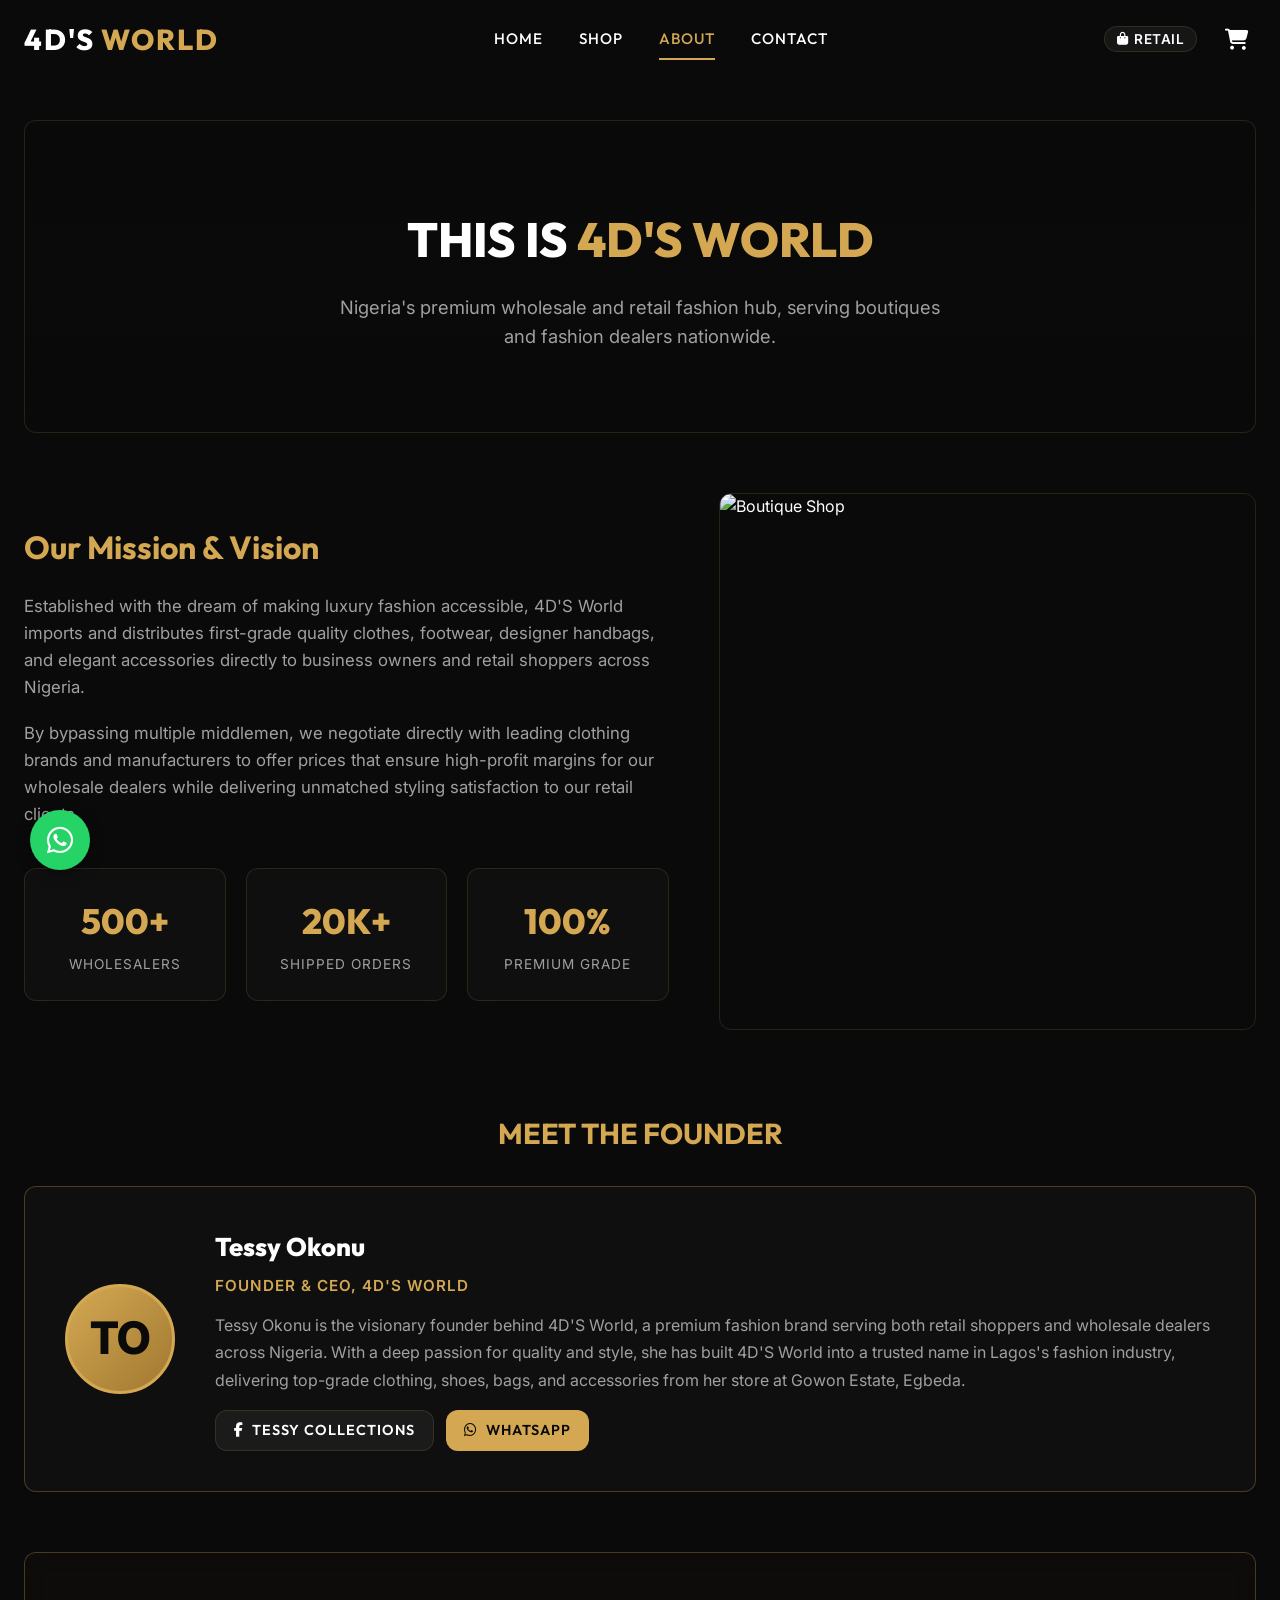
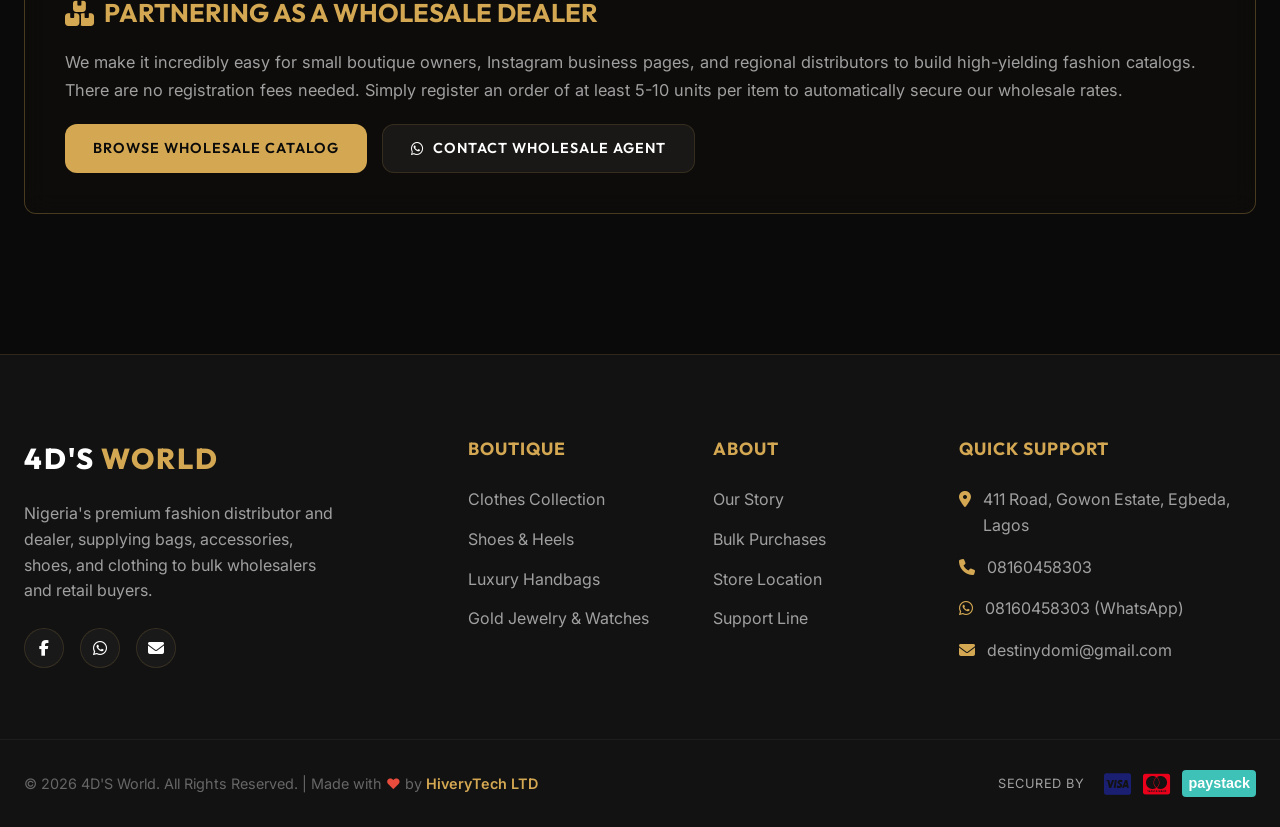
==== about.html @ 41737ef0 "first commit" ====
<!DOCTYPE html>
<html lang="en">
<head>
    <meta charset="UTF-8">
    <meta name="viewport" content="width=device-width, initial-scale=1.0">
    <title>About Us | 4D'S World | Leading Wholesaler & Retailer in Nigeria</title>
    <!-- FontAwesome -->
    <link rel="stylesheet" href="https://cdnjs.cloudflare.com/ajax/libs/font-awesome/6.4.0/css/all.min.css">
    <!-- Custom CSS -->
    <link rel="stylesheet" href="css/style.css">
    <link rel="stylesheet" href="css/responsive.css">
    <style>
        .about-page-wrap {
            padding-top: calc(var(--nav-height) + 40px);
            padding-bottom: 80px;
        }

        .about-hero {
            background: linear-gradient(rgba(10, 10, 10, 0.8), rgba(10, 10, 10, 0.95)), url('https://images.unsplash.com/photo-1441986300917-64674bd600d8?w=1600&auto=format&fit=crop&q=80') no-repeat center center/cover;
            padding: 80px 20px;
            border-radius: var(--border-radius);
            text-align: center;
            border: 1px solid var(--border-color);
            margin-bottom: 60px;
        }

        .about-hero h1 {
            font-family: var(--font-heading);
            font-size: 3rem;
            font-weight: 800;
            color: #fff;
            margin-bottom: 15px;
            text-transform: uppercase;
        }

        .about-hero h1 span {
            color: var(--accent-gold);
        }

        .about-grid {
            display: grid;
            grid-template-columns: 1.2fr 1fr;
            gap: 50px;
            align-items: center;
            margin-bottom: 80px;
        }

        .about-text h2 {
            font-family: var(--font-heading);
            font-size: 2rem;
            font-weight: 700;
            margin-bottom: 20px;
            color: var(--accent-gold);
        }

        .about-text p {
            color: var(--text-secondary);
            margin-bottom: 20px;
            font-size: 1.05rem;
        }

        .stats-grid {
            display: grid;
            grid-template-columns: repeat(3, 1fr);
            gap: 20px;
            margin-top: 40px;
        }

        .stat-card {
            padding: 24px;
            text-align: center;
        }

        .stat-card h3 {
            font-family: var(--font-heading);
            font-size: 2.2rem;
            font-weight: 800;
            color: var(--accent-gold);
            margin-bottom: 5px;
        }

        .stat-card p {
            font-size: 0.85rem;
            color: var(--text-secondary);
            text-transform: uppercase;
            letter-spacing: 1px;
            margin-bottom: 0;
        }
    </style>
</head>
<body>

    <!-- Header / Navigation -->
    <header>
        <div class="container nav-container">
            <a href="index.html" class="logo">4D'S <span>WORLD</span></a>
            
            <nav class="nav-menu" id="nav-menu">
                <a href="index.html" class="nav-link">Home</a>
                <a href="shop.html" class="nav-link">Shop</a>
                <a href="about.html" class="nav-link active">About</a>
                <a href="contact.html" class="nav-link">Contact</a>
            </nav>

            <div class="nav-actions">
                <button class="mode-toggle" id="pricing-mode-toggle" title="Toggle Retail / Wholesale prices">
                    <i class="fas fa-shopping-bag"></i> <span>Retail</span>
                </button>

                <a href="cart.html" class="nav-btn" title="View Cart">
                    <i class="fas fa-shopping-cart"></i>
                    <span class="cart-count" id="cart-count">0</span>
                </a>

                <div class="menu-toggle" id="menu-toggle">
                    <i class="fas fa-bars"></i>
                </div>
            </div>
        </div>
    </header>

    <!-- About Main wrapper -->
    <main class="about-page-wrap">
        <div class="container">
            
            <!-- Hero banner card -->
            <div class="about-hero">
                <h1>This is <span>4D'S World</span></h1>
                <p style="color: var(--text-secondary); max-width: 600px; margin: 0 auto; font-size: 1.15rem;">Nigeria's premium wholesale and retail fashion hub, serving boutiques and fashion dealers nationwide.</p>
            </div>

            <!-- Content block -->
            <div class="about-grid">
                <div class="about-text">
                    <h2>Our Mission & Vision</h2>
                    <p>Established with the dream of making luxury fashion accessible, 4D'S World imports and distributes first-grade quality clothes, footwear, designer handbags, and elegant accessories directly to business owners and retail shoppers across Nigeria.</p>
                    <p>By bypassing multiple middlemen, we negotiate directly with leading clothing brands and manufacturers to offer prices that ensure high-profit margins for our wholesale dealers while delivering unmatched styling satisfaction to our retail clients.</p>
                    
                    <div class="stats-grid">
                        <div class="stat-card glass-panel">
                            <h3>500+</h3>
                            <p>Wholesalers</p>
                        </div>
                        <div class="stat-card glass-panel">
                            <h3>20K+</h3>
                            <p>Shipped Orders</p>
                        </div>
                        <div class="stat-card glass-panel">
                            <h3>100%</h3>
                            <p>Premium Grade</p>
                        </div>
                    </div>
                </div>

                <div class="about-img-frame" style="border: 1px solid var(--border-color); border-radius: var(--border-radius); overflow: hidden; aspect-ratio: 1/1;">
                    <img src="https://images.unsplash.com/photo-1441984904996-e0b6ba687e04?w=800&auto=format&fit=crop&q=80" alt="Boutique Shop" style="width: 100%; height: 100%; object-fit: cover;">
                </div>
            </div>

            <!-- Founder / Owner Card -->
            <section style="margin-bottom: 60px;">
                <h2 style="font-family: var(--font-heading); color: var(--accent-gold); font-size: 1.8rem; font-weight: 700; text-transform: uppercase; margin-bottom: 30px; text-align: center;">Meet The Founder</h2>
                <div class="glass-panel" style="padding: 40px; display: flex; gap: 40px; align-items: center; border-color: rgba(212,168,83,0.3);">
                    <div style="width: 110px; height: 110px; border-radius: 50%; background: linear-gradient(135deg, var(--accent-gold), #a07830); display: flex; align-items: center; justify-content: center; font-size: 2.8rem; font-weight: 800; color: #0a0a0a; flex-shrink: 0; border: 3px solid var(--accent-gold);">TO</div>
                    <div>
                        <h3 style="font-family: var(--font-heading); font-size: 1.6rem; font-weight: 800; margin-bottom: 6px;">Tessy Okonu</h3>
                        <p style="color: var(--accent-gold); font-weight: 600; font-size: 0.95rem; text-transform: uppercase; letter-spacing: 1px; margin-bottom: 14px;">Founder &amp; CEO, 4D'S World</p>
                        <p style="color: var(--text-secondary); line-height: 1.7; font-size: 1rem;">Tessy Okonu is the visionary founder behind 4D'S World, a premium fashion brand serving both retail shoppers and wholesale dealers across Nigeria. With a deep passion for quality and style, she has built 4D'S World into a trusted name in Lagos's fashion industry, delivering top-grade clothing, shoes, bags, and accessories from her store at Gowon Estate, Egbeda.</p>
                        <div style="margin-top: 16px; display: flex; gap: 12px; flex-wrap: wrap;">
                            <a href="https://www.facebook.com/search/top?q=tessy%20collections" target="_blank" rel="noopener" class="btn btn-secondary" style="padding: 8px 18px; font-size: 0.9rem;"><i class="fab fa-facebook-f"></i> Tessy Collections</a>
                            <a href="https://wa.me/2348160458303" target="_blank" rel="noopener" class="btn btn-primary" style="padding: 8px 18px; font-size: 0.9rem;"><i class="fab fa-whatsapp"></i> WhatsApp</a>
                        </div>
                    </div>
                </div>
            </section>

            <!-- Wholesale info card -->
            <section id="wholesale-info" class="glass-panel" style="padding: 40px; border-color: rgba(212, 168, 83, 0.3); background: rgba(212,168,83,0.02); margin-bottom: 60px;">
                <h3 style="font-family: var(--font-heading); color: var(--accent-gold); font-size: 1.6rem; text-transform: uppercase; margin-bottom: 15px; display: flex; align-items: center; gap: 10px;">
                    <i class="fas fa-boxes"></i> Partnering as a Wholesale Dealer
                </h3>
                <p style="color: var(--text-secondary); line-height: 1.7; margin-bottom: 20px; font-size: 1.02rem;">
                    We make it incredibly easy for small boutique owners, Instagram business pages, and regional distributors to build high-yielding fashion catalogs. There are no registration fees needed. Simply register an order of at least 5-10 units per item to automatically secure our wholesale rates.
                </p>
                <div style="display: flex; gap: 15px; flex-wrap: wrap;">
                    <a href="shop.html" class="btn btn-primary">Browse Wholesale Catalog</a>
                    <a href="contact.html" class="btn btn-secondary"><i class="fab fa-whatsapp"></i> Contact Wholesale Agent</a>
                </div>
            </section>

        </div>
    </main>

    <!-- Footer -->
    <footer>
        <div class="container footer-grid">
            <div class="footer-brand">
                <a href="index.html" class="logo">4D'S <span>WORLD</span></a>
                <p>Nigeria's premium fashion distributor and dealer, supplying bags, accessories, shoes, and clothing to bulk wholesalers and retail buyers.</p>
                <div class="social-links">
                    <a href="https://www.facebook.com/search/top?q=tessy%20collections" target="_blank" rel="noopener" class="social-btn" title="Tessy Collections on Facebook"><i class="fab fa-facebook-f"></i></a>
                    <a href="https://wa.me/2348160458303" target="_blank" rel="noopener" class="social-btn" title="WhatsApp Us"><i class="fab fa-whatsapp"></i></a>
                    <a href="mailto:destinydomi@gmail.com" class="social-btn" title="Email Us"><i class="fas fa-envelope"></i></a>
                </div>
            </div>
            
            <div>
                <h3 class="footer-title">Boutique</h3>
                <ul class="footer-links">
                    <li><a href="shop.html?category=clothes">Clothes Collection</a></li>
                    <li><a href="shop.html?category=shoes">Shoes & Heels</a></li>
                    <li><a href="shop.html?category=bags">Luxury Handbags</a></li>
                    <li><a href="shop.html?category=accessories">Gold Jewelry & Watches</a></li>
                </ul>
            </div>

            <div>
                <h3 class="footer-title">About</h3>
                <ul class="footer-links">
                    <li><a href="about.html">Our Story</a></li>
                    <li><a href="about.html#wholesale-info">Bulk Purchases</a></li>
                    <li><a href="contact.html">Store Location</a></li>
                    <li><a href="contact.html">Support Line</a></li>
                </ul>
            </div>

            <div>
                <h3 class="footer-title">Quick Support</h3>
                <ul class="footer-contact">
                    <li><i class="fas fa-map-marker-alt"></i> <span>411 Road, Gowon Estate, Egbeda, Lagos</span></li>
                    <li><i class="fas fa-phone"></i> <span>08160458303</span></li>
                    <li><i class="fab fa-whatsapp"></i> <span><a href="https://wa.me/2348160458303" style="color:inherit;text-decoration:none;">08160458303 (WhatsApp)</a></span></li>
                    <li><i class="fas fa-envelope"></i> <span><a href="mailto:destinydomi@gmail.com" style="color:inherit;text-decoration:none;">destinydomi@gmail.com</a></span></li>
                </ul>
            </div>
        </div>

        <div class="container footer-bottom">
            <p>&copy; 2026 4D'S World. All Rights Reserved. | Made with <span style="color:#e74c3c;">&#10084;</span> by <a href="https://bit.ly/HiveryTech" target="_blank" rel="noopener" style="color:var(--accent-gold);text-decoration:none;font-weight:600;">HiveryTech LTD</a></p>
            <div class="payment-providers">
                <span style="font-size: 0.8rem; color: var(--text-secondary); text-transform: uppercase; letter-spacing: 0.5px; margin-right: 8px;">Secured by</span>
                <i class="fab fa-cc-visa" title="Visa" style="color: #1a1f71;"></i>
                <i class="fab fa-cc-mastercard" title="Mastercard" style="color: #eb001b;"></i>
                <span style="font-size: 0.9rem; font-weight: 700; color: #fff; background: #3ec1b7; padding: 2px 6px; border-radius: 4px; font-family: sans-serif;">paystack</span>
            </div>
        </div>
    </footer>

    <!-- App Scripts -->
    <script src="js/products.js"></script>
    <script src="js/app.js"></script>
</body>
</html>
---- css/style.css ----
/* 4D'S World - Premium E-Commerce Design System & Stylesheet */

@import url('https://fonts.googleapis.com/css2?family=Inter:wght@300;400;500;600;700&family=Outfit:wght@300;400;500;600;700;800&display=swap');

:root {
    /* Color Palette */
    --bg-primary: #0a0a0a;
    --bg-secondary: #121212;
    --bg-tertiary: #1e1e1e;
    --bg-glass: rgba(18, 18, 18, 0.75);
    --bg-glass-hover: rgba(30, 30, 30, 0.85);
    --border-color: rgba(212, 168, 83, 0.15);
    --border-color-hover: rgba(212, 168, 83, 0.4);
    
    --accent-gold: #d4a853;
    --accent-gold-hover: #e8b94a;
    --accent-gold-glow: rgba(212, 168, 83, 0.25);
    
    --text-primary: #ffffff;
    --text-secondary: #a0a0a0;
    --text-muted: #666666;
    --text-dark: #0a0a0a;
    
    --success: #2ec4b6;
    --error: #e63946;
    --warning: #ffb703;

    /* Fonts */
    --font-heading: 'Outfit', sans-serif;
    --font-body: 'Inter', sans-serif;

    /* Shadows & Transitions */
    --shadow-sm: 0 2px 8px rgba(0, 0, 0, 0.5);
    --shadow-md: 0 8px 24px rgba(0, 0, 0, 0.7);
    --shadow-lg: 0 16px 40px rgba(0, 0, 0, 0.8);
    --shadow-gold: 0 0 15px rgba(212, 168, 83, 0.2);
    --transition-fast: 0.2s cubic-bezier(0.4, 0, 0.2, 1);
    --transition-smooth: 0.4s cubic-bezier(0.4, 0, 0.2, 1);
    
    /* Layout Constants */
    --nav-height: 80px;
    --border-radius: 12px;
}

/* Reset & Base Styles */
* {
    margin: 0;
    padding: 0;
    box-sizing: border-box;
}

html {
    scroll-behavior: smooth;
}

body {
    background-color: var(--bg-primary);
    color: var(--text-primary);
    font-family: var(--font-body);
    line-height: 1.6;
    overflow-x: hidden;
    -webkit-font-smoothing: antialiased;
}

a {
    color: inherit;
    text-decoration: none;
    transition: var(--transition-fast);
}

ul {
    list-style: none;
}

img {
    max-width: 100%;
    height: auto;
    display: block;
}

button, input, select, textarea {
    font-family: inherit;
    background: none;
    border: none;
    outline: none;
    color: inherit;
}

/* Scrollbar styling */
::-webkit-scrollbar {
    width: 8px;
    height: 8px;
}
::-webkit-scrollbar-track {
    background: var(--bg-primary);
}
::-webkit-scrollbar-thumb {
    background: var(--bg-tertiary);
    border-radius: 4px;
}
::-webkit-scrollbar-thumb:hover {
    background: var(--accent-gold);
}

/* General Layout / Containers */
.container {
    width: 100%;
    max-width: 1280px;
    margin: 0 auto;
    padding: 0 24px;
}

.section {
    padding: 80px 0;
}

.section-title {
    font-family: var(--font-heading);
    font-size: 2.5rem;
    font-weight: 700;
    margin-bottom: 12px;
    text-transform: uppercase;
    letter-spacing: 1px;
    text-align: center;
}

.section-subtitle {
    color: var(--text-secondary);
    text-align: center;
    max-width: 600px;
    margin: 0 auto 48px auto;
    font-size: 1.1rem;
}

/* Glassmorphism utility */
.glass-panel {
    background: var(--bg-glass);
    backdrop-filter: blur(12px);
    -webkit-backdrop-filter: blur(12px);
    border: 1px solid var(--border-color);
    border-radius: var(--border-radius);
    transition: var(--transition-smooth);
}

.glass-panel:hover {
    border-color: var(--border-color-hover);
    box-shadow: var(--shadow-gold);
}

/* Buttons */
.btn {
    display: inline-flex;
    align-items: center;
    justify-content: center;
    padding: 12px 28px;
    font-family: var(--font-heading);
    font-weight: 600;
    text-transform: uppercase;
    font-size: 0.9rem;
    letter-spacing: 1px;
    border-radius: var(--border-radius);
    cursor: pointer;
    transition: var(--transition-smooth);
    gap: 8px;
}

.btn-primary {
    background: var(--accent-gold);
    color: var(--text-dark);
}

.btn-primary:hover {
    background: var(--accent-gold-hover);
    box-shadow: 0 0 20px rgba(212, 168, 83, 0.4);
    transform: translateY(-2px);
}

.btn-secondary {
    background: rgba(255, 255, 255, 0.05);
    border: 1px solid var(--border-color);
    color: var(--text-primary);
}

.btn-secondary:hover {
    background: rgba(255, 255, 255, 0.1);
    border-color: var(--accent-gold);
    color: var(--accent-gold);
    transform: translateY(-2px);
}

.btn-text {
    color: var(--accent-gold);
    padding: 8px 0;
    font-weight: 600;
    letter-spacing: 0.5px;
}

.btn-text:hover {
    color: var(--accent-gold-hover);
    gap: 12px;
}

/* Header & Navigation */
header {
    height: var(--nav-height);
    position: fixed;
    top: 0;
    left: 0;
    width: 100%;
    z-index: 1000;
    transition: var(--transition-smooth);
    border-bottom: 1px solid transparent;
}

header.scrolled {
    background: rgba(10, 10, 10, 0.85);
    backdrop-filter: blur(20px);
    -webkit-backdrop-filter: blur(20px);
    border-bottom: 1px solid var(--border-color);
}

.nav-container {
    display: flex;
    justify-content: space-between;
    align-items: center;
    height: 100%;
}

.logo {
    font-family: var(--font-heading);
    font-size: 1.8rem;
    font-weight: 800;
    color: var(--text-primary);
    display: flex;
    align-items: center;
    gap: 6px;
    letter-spacing: 2px;
}

.logo span {
    color: var(--accent-gold);
}

.nav-menu {
    display: flex;
    align-items: center;
    gap: 36px;
}

.nav-link {
    font-family: var(--font-heading);
    font-size: 0.95rem;
    font-weight: 500;
    letter-spacing: 1px;
    text-transform: uppercase;
    position: relative;
    padding: 8px 0;
}

.nav-link::after {
    content: '';
    position: absolute;
    bottom: 0;
    left: 0;
    width: 0;
    height: 2px;
    background-color: var(--accent-gold);
    transition: var(--transition-fast);
}

.nav-link:hover::after,
.nav-link.active::after {
    width: 100%;
}

.nav-link:hover,
.nav-link.active {
    color: var(--accent-gold);
}

.nav-actions {
    display: flex;
    align-items: center;
    gap: 20px;
}

.nav-btn {
    font-size: 1.3rem;
    color: var(--text-primary);
    cursor: pointer;
    position: relative;
    padding: 8px;
    border-radius: 50%;
    transition: var(--transition-fast);
}

.nav-btn:hover {
    color: var(--accent-gold);
    background: rgba(255, 255, 255, 0.05);
}

.cart-count {
    position: absolute;
    top: -2px;
    right: -2px;
    background: var(--accent-gold);
    color: var(--text-dark);
    font-size: 0.75rem;
    font-weight: 700;
    width: 18px;
    height: 18px;
    border-radius: 50%;
    display: flex;
    align-items: center;
    justify-content: center;
    border: 2px solid var(--bg-primary);
}

.mode-toggle {
    display: flex;
    align-items: center;
    background: rgba(255, 255, 255, 0.05);
    border: 1px solid var(--border-color);
    padding: 4px 12px;
    border-radius: 20px;
    cursor: pointer;
    font-size: 0.8rem;
    font-weight: 600;
    text-transform: uppercase;
    letter-spacing: 0.5px;
    gap: 6px;
    transition: var(--transition-fast);
}

.mode-toggle:hover {
    border-color: var(--accent-gold);
    color: var(--accent-gold);
}

.mode-toggle span {
    font-size: 0.85rem;
}

.menu-toggle {
    display: none;
    font-size: 1.5rem;
    cursor: pointer;
}

/* Footer Section */
footer {
    background: var(--bg-secondary);
    border-top: 1px solid var(--border-color);
    padding: 80px 0 30px 0;
}

.footer-grid {
    display: grid;
    grid-template-columns: 2fr 1fr 1fr 1.5fr;
    gap: 48px;
    margin-bottom: 60px;
}

.footer-brand .logo {
    margin-bottom: 20px;
}

.footer-brand p {
    color: var(--text-secondary);
    margin-bottom: 24px;
    max-width: 320px;
}

.social-links {
    display: flex;
    gap: 16px;
}

.social-btn {
    width: 40px;
    height: 40px;
    border-radius: 50%;
    background: rgba(255, 255, 255, 0.03);
    border: 1px solid var(--border-color);
    display: flex;
    align-items: center;
    justify-content: center;
    transition: var(--transition-smooth);
}

.social-btn:hover {
    background: var(--accent-gold);
    color: var(--text-dark);
    transform: translateY(-4px);
    box-shadow: 0 0 15px var(--accent-gold-glow);
}

.footer-title {
    font-family: var(--font-heading);
    font-size: 1.1rem;
    font-weight: 700;
    text-transform: uppercase;
    letter-spacing: 1px;
    margin-bottom: 24px;
    color: var(--accent-gold);
}

.footer-links li {
    margin-bottom: 14px;
}

.footer-links a {
    color: var(--text-secondary);
}

.footer-links a:hover {
    color: var(--accent-gold);
    padding-left: 4px;
}

.footer-contact li {
    display: flex;
    align-items: flex-start;
    gap: 12px;
    margin-bottom: 16px;
    color: var(--text-secondary);
}

.footer-contact i {
    color: var(--accent-gold);
    margin-top: 4px;
}

.footer-bottom {
    border-top: 1px solid rgba(255, 255, 255, 0.05);
    padding-top: 30px;
    display: flex;
    justify-content: space-between;
    align-items: center;
    color: var(--text-muted);
    font-size: 0.9rem;
}

.payment-providers {
    display: flex;
    gap: 12px;
    align-items: center;
    font-size: 1.5rem;
}

/* Product Cards Grid & Design */
.product-grid {
    display: grid;
    grid-template-columns: repeat(auto-fill, minmax(260px, 1fr));
    gap: 30px;
}

.product-card {
    display: flex;
    flex-direction: column;
    height: 100%;
    overflow: hidden;
    position: relative;
}

.product-image-wrap {
    position: relative;
    aspect-ratio: 3/4;
    overflow: hidden;
    background: var(--bg-tertiary);
}

.product-img {
    width: 100%;
    height: 100%;
    object-fit: cover;
    transition: var(--transition-smooth);
}

.product-card:hover .product-img {
    transform: scale(1.08);
}

.product-badge {
    position: absolute;
    top: 15px;
    left: 15px;
    background: var(--accent-gold);
    color: var(--text-dark);
    padding: 4px 10px;
    font-family: var(--font-heading);
    font-weight: 700;
    font-size: 0.75rem;
    text-transform: uppercase;
    border-radius: 4px;
    letter-spacing: 0.5px;
    z-index: 2;
}

.product-actions-overlay {
    position: absolute;
    bottom: -60px;
    left: 0;
    width: 100%;
    padding: 15px;
    background: linear-gradient(to top, rgba(10, 10, 10, 0.9), transparent);
    display: flex;
    justify-content: center;
    gap: 10px;
    transition: var(--transition-smooth);
    opacity: 0;
    z-index: 3;
}

.product-card:hover .product-actions-overlay {
    bottom: 0;
    opacity: 1;
}

.action-btn {
    width: 44px;
    height: 44px;
    border-radius: 50%;
    background: var(--bg-secondary);
    border: 1px solid var(--border-color);
    display: flex;
    align-items: center;
    justify-content: center;
    cursor: pointer;
    font-size: 1.1rem;
    transition: var(--transition-smooth);
}

.action-btn:hover {
    background: var(--accent-gold);
    color: var(--text-dark);
    border-color: var(--accent-gold);
    box-shadow: 0 0 10px var(--accent-gold-glow);
}

.product-info {
    padding: 20px;
    display: flex;
    flex-direction: column;
    flex-grow: 1;
}

.product-category {
    font-size: 0.8rem;
    color: var(--text-muted);
    text-transform: uppercase;
    letter-spacing: 1px;
    margin-bottom: 6px;
}

.product-title {
    font-family: var(--font-heading);
    font-size: 1.15rem;
    font-weight: 600;
    margin-bottom: 8px;
    line-height: 1.3;
}

.product-rating {
    display: flex;
    align-items: center;
    gap: 4px;
    font-size: 0.85rem;
    color: var(--warning);
    margin-bottom: 12px;
}

.product-rating span {
    color: var(--text-secondary);
    margin-left: 4px;
}

.product-price-wrap {
    margin-top: auto;
    display: flex;
    flex-direction: column;
    gap: 4px;
}

.product-price {
    font-family: var(--font-heading);
    font-size: 1.25rem;
    font-weight: 700;
    color: var(--accent-gold);
}

.wholesale-badge-info {
    font-size: 0.78rem;
    color: var(--text-secondary);
    border-left: 2px solid var(--accent-gold);
    padding-left: 8px;
    margin-top: 4px;
}

/* Toast Notification styling */
.toast-container {
    position: fixed;
    bottom: 30px;
    right: 30px;
    z-index: 2000;
    display: flex;
    flex-direction: column;
    gap: 10px;
}

.toast {
    background: rgba(20, 20, 20, 0.9);
    border-left: 4px solid var(--accent-gold);
    padding: 16px 24px;
    border-radius: 4px;
    color: #fff;
    box-shadow: var(--shadow-lg);
    display: flex;
    align-items: center;
    gap: 12px;
    transform: translateX(120%);
    transition: transform 0.4s cubic-bezier(0.175, 0.885, 0.32, 1.275);
    backdrop-filter: blur(10px);
}

.toast.show {
    transform: translateX(0);
}

.toast.success {
    border-left-color: var(--success);
}

.toast.error {
    border-left-color: var(--error);
}

/* WhatsApp float button */
.whatsapp-float {
    position: fixed;
    bottom: 30px;
    left: 30px;
    width: 60px;
    height: 60px;
    background: #25d366;
    color: white;
    border-radius: 50%;
    display: flex;
    align-items: center;
    justify-content: center;
    font-size: 30px;
    box-shadow: 0 4px 15px rgba(0, 0, 0, 0.3);
    z-index: 1000;
    transition: var(--transition-smooth);
}
.whatsapp-float:hover {
    transform: scale(1.1) rotate(10deg);
    box-shadow: 0 6px 20px rgba(37, 211, 102, 0.5);
}
---- css/responsive.css ----
/* 4D'S World - Responsive Layout Overrides */

@media (max-width: 1024px) {
    :root {
        --nav-height: 70px;
    }
    
    .section {
        padding: 60px 0;
    }

    .section-title {
        font-size: 2.1rem;
    }

    .footer-grid {
        grid-template-columns: 1fr 1fr;
        gap: 36px;
    }
    
    .footer-brand {
        grid-column: span 2;
    }
}

@media (max-width: 768px) {
    .menu-toggle {
        display: block;
        z-index: 1001;
    }

    .nav-menu {
        position: fixed;
        top: 0;
        right: -100%;
        width: 300px;
        height: 100vh;
        background: rgba(10, 10, 10, 0.95);
        backdrop-filter: blur(20px);
        -webkit-backdrop-filter: blur(20px);
        border-left: 1px solid var(--border-color);
        flex-direction: column;
        align-items: flex-start;
        justify-content: center;
        padding: 40px;
        gap: 24px;
        transition: var(--transition-smooth);
        z-index: 1000;
    }

    .nav-menu.active {
        right: 0;
    }

    .nav-menu .nav-link {
        font-size: 1.1rem;
    }

    .nav-actions {
        gap: 10px;
    }

    .hero-section h1 {
        font-size: 2.8rem;
    }

    .hero-section p {
        font-size: 1rem;
    }

    /* Shop Page layout adjustments */
    .shop-container {
        flex-direction: column;
    }

    .shop-sidebar {
        width: 100% !important;
        position: static !important;
        margin-bottom: 30px;
    }
    
    .shop-sidebar-content {
        display: none;
    }
    
    .shop-sidebar-content.active {
        display: block;
    }
    
    .filter-mobile-btn {
        display: flex !important;
        align-items: center;
        justify-content: center;
        width: 100%;
        padding: 12px;
        background: var(--bg-secondary);
        border: 1px solid var(--border-color);
        border-radius: var(--border-radius);
        margin-bottom: 20px;
        cursor: pointer;
        gap: 8px;
    }

    /* Product detail page adjustments */
    .product-detail-grid {
        grid-template-columns: 1fr !important;
        gap: 40px;
    }

    /* Checkout & Cart adjustments */
    .checkout-grid, .cart-grid {
        grid-template-columns: 1fr !important;
        gap: 30px;
    }

    .footer-grid {
        grid-template-columns: 1fr;
        gap: 30px;
    }

    .footer-brand {
        grid-column: span 1;
    }

    .footer-bottom {
        flex-direction: column;
        gap: 15px;
        text-align: center;
    }
}

@media (max-width: 480px) {
    .section-title {
        font-size: 1.8rem;
    }

    .hero-section h1 {
        font-size: 2.2rem;
    }

    .product-grid {
        grid-template-columns: 1fr;
    }

    .btn {
        padding: 10px 20px;
        font-size: 0.85rem;
    }
    
    .toast-container {
        left: 20px;
        right: 20px;
        bottom: 20px;
    }
    
    .toast {
        padding: 12px 16px;
        font-size: 0.85rem;
    }
}
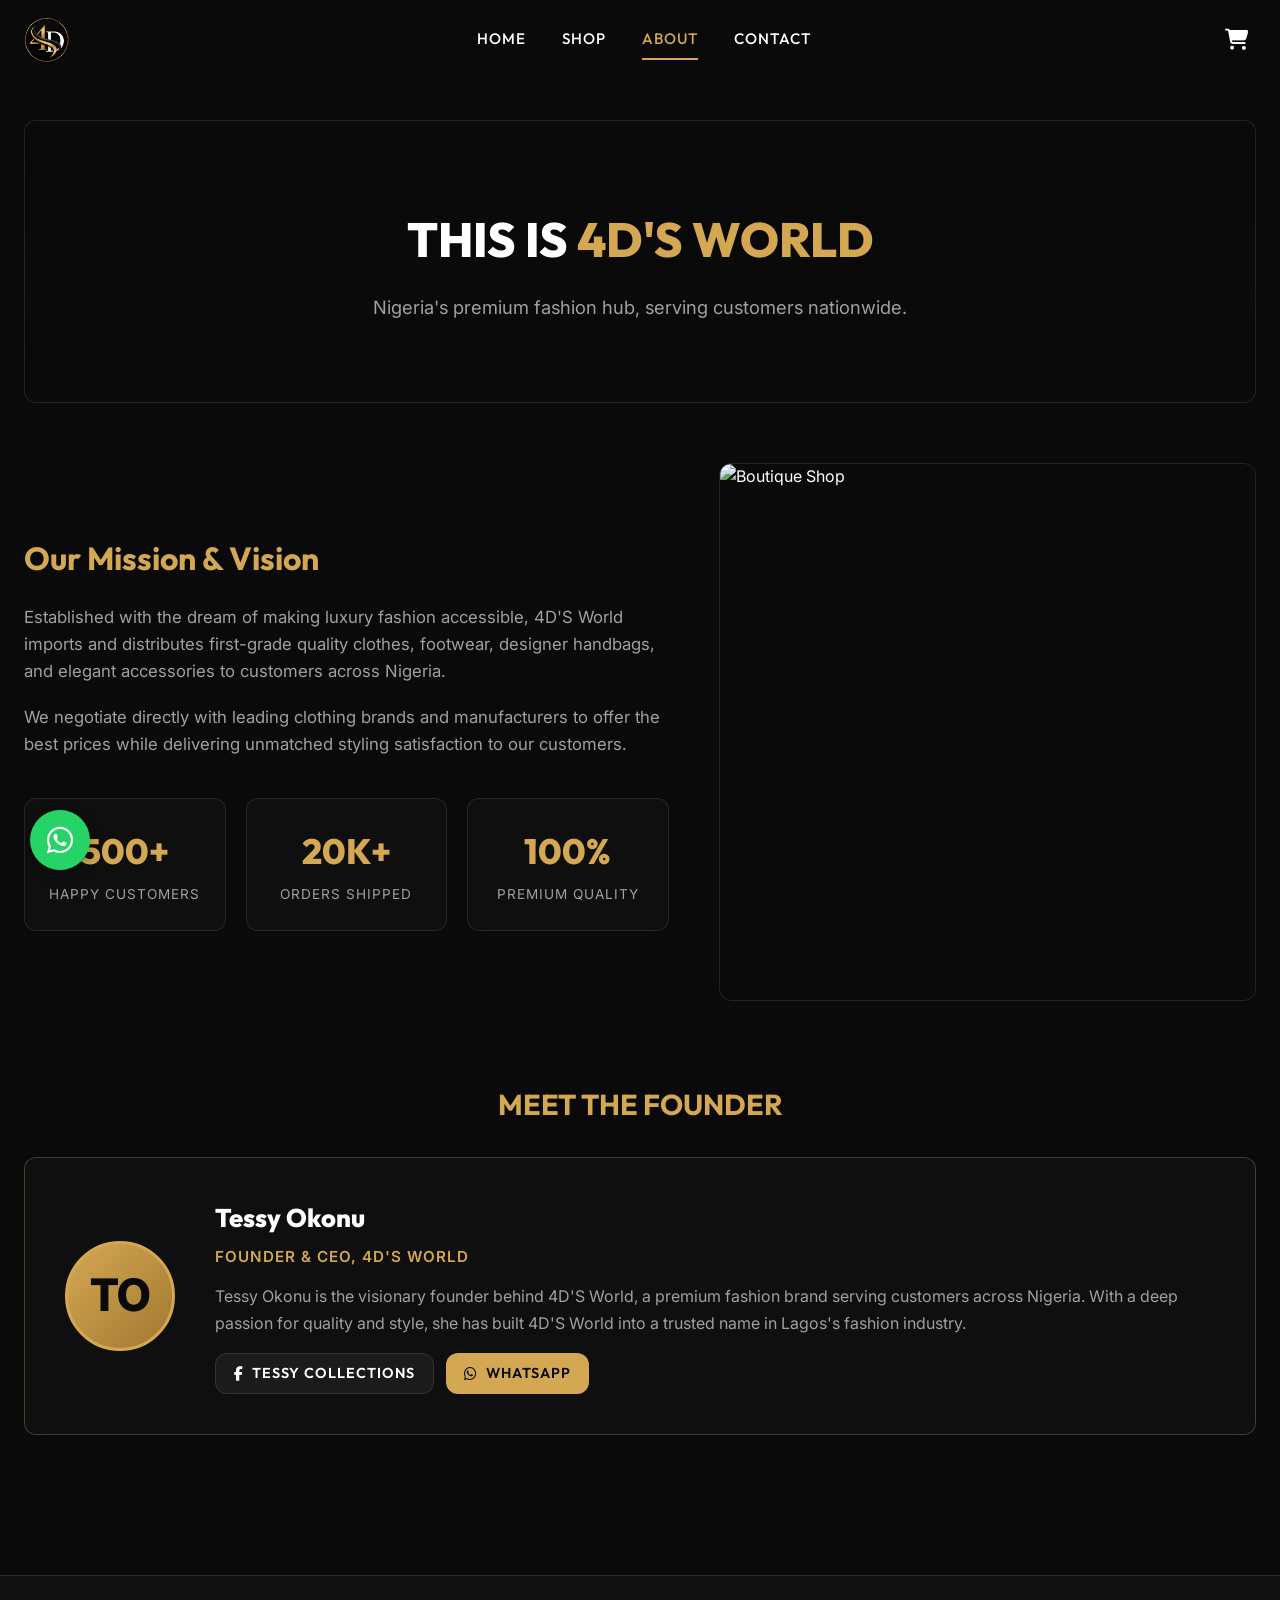
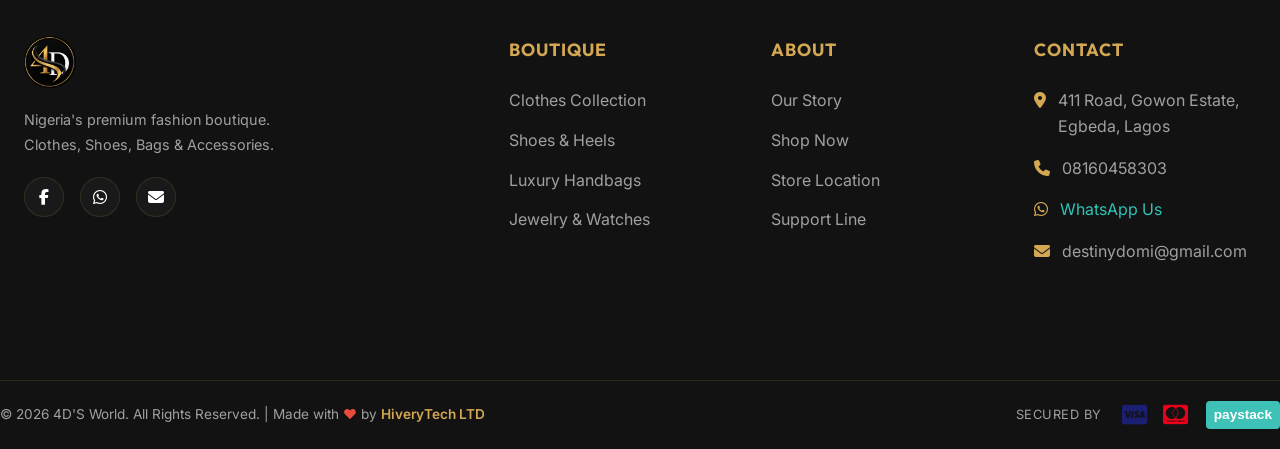
==== commit 659d6baf: "Update 4DS World website and backend" ====
--- a/about.html
+++ b/about.html
@@ -3,151 +3,86 @@
 <head>
     <meta charset="UTF-8">
     <meta name="viewport" content="width=device-width, initial-scale=1.0">
-    <title>About Us | 4D'S World | Leading Wholesaler & Retailer in Nigeria</title>
-    <!-- FontAwesome -->
+    <title>About Us | 4D'S World | Leading Fashion Boutique in Lagos, Nigeria</title>
+    <link rel="icon" type="image/png" href="/logoo.png">
+    <link rel="apple-touch-icon" href="/logoo.png">
+    <meta name="description" content="Learn about 4D'S World - premium fashion boutique in Gowon Estate, Egbeda, Lagos. Quality clothes, shoes, bags and accessories.">
+    <meta name="keywords" content="about, fashion boutique, lagos, nigeria, 4d's world, tessy okonu">
+    <meta property="og:title" content="About 4D'S World | Premium Fashion Boutique">
+    <meta property="og:description" content="Discover our story - premium fashion in Lagos, Nigeria.">
+    <meta property="og:type" content="website">
+    <meta name="twitter:card" content="summary_large_image">
+    <link rel="canonical" href="https://4dsworld.com/about">
     <link rel="stylesheet" href="https://cdnjs.cloudflare.com/ajax/libs/font-awesome/6.4.0/css/all.min.css">
-    <!-- Custom CSS -->
     <link rel="stylesheet" href="css/style.css">
     <link rel="stylesheet" href="css/responsive.css">
     <style>
-        .about-page-wrap {
-            padding-top: calc(var(--nav-height) + 40px);
-            padding-bottom: 80px;
-        }
-
+        .about-page-wrap { padding-top: calc(var(--nav-height) + 40px); padding-bottom: 80px; }
         .about-hero {
             background: linear-gradient(rgba(10, 10, 10, 0.8), rgba(10, 10, 10, 0.95)), url('https://images.unsplash.com/photo-1441986300917-64674bd600d8?w=1600&auto=format&fit=crop&q=80') no-repeat center center/cover;
-            padding: 80px 20px;
-            border-radius: var(--border-radius);
-            text-align: center;
-            border: 1px solid var(--border-color);
-            margin-bottom: 60px;
+            padding: 80px 20px; border-radius: var(--border-radius); text-align: center;
+            border: 1px solid var(--border-color); margin-bottom: 60px;
         }
-
-        .about-hero h1 {
-            font-family: var(--font-heading);
-            font-size: 3rem;
-            font-weight: 800;
-            color: #fff;
-            margin-bottom: 15px;
-            text-transform: uppercase;
-        }
-
-        .about-hero h1 span {
-            color: var(--accent-gold);
-        }
-
-        .about-grid {
-            display: grid;
-            grid-template-columns: 1.2fr 1fr;
-            gap: 50px;
-            align-items: center;
-            margin-bottom: 80px;
-        }
-
-        .about-text h2 {
-            font-family: var(--font-heading);
-            font-size: 2rem;
-            font-weight: 700;
-            margin-bottom: 20px;
-            color: var(--accent-gold);
-        }
-
-        .about-text p {
-            color: var(--text-secondary);
-            margin-bottom: 20px;
-            font-size: 1.05rem;
-        }
-
-        .stats-grid {
-            display: grid;
-            grid-template-columns: repeat(3, 1fr);
-            gap: 20px;
-            margin-top: 40px;
-        }
-
-        .stat-card {
-            padding: 24px;
-            text-align: center;
-        }
-
-        .stat-card h3 {
-            font-family: var(--font-heading);
-            font-size: 2.2rem;
-            font-weight: 800;
-            color: var(--accent-gold);
-            margin-bottom: 5px;
-        }
-
-        .stat-card p {
-            font-size: 0.85rem;
-            color: var(--text-secondary);
-            text-transform: uppercase;
-            letter-spacing: 1px;
-            margin-bottom: 0;
+        .about-hero h1 { font-family: var(--font-heading); font-size: 3rem; font-weight: 800; color: #fff; margin-bottom: 15px; text-transform: uppercase; }
+        .about-hero h1 span { color: var(--accent-gold); }
+        .about-grid { display: grid; grid-template-columns: 1.2fr 1fr; gap: 50px; align-items: center; margin-bottom: 80px; }
+        .about-text h2 { font-family: var(--font-heading); font-size: 2rem; font-weight: 700; margin-bottom: 20px; color: var(--accent-gold); }
+        .about-text p { color: var(--text-secondary); margin-bottom: 20px; font-size: 1.05rem; }
+        .stats-grid { display: grid; grid-template-columns: repeat(3, 1fr); gap: 20px; margin-top: 40px; }
+        .stat-card { padding: 24px; text-align: center; }
+        .stat-card h3 { font-family: var(--font-heading); font-size: 2.2rem; font-weight: 800; color: var(--accent-gold); margin-bottom: 5px; }
+        .stat-card p { font-size: 0.85rem; color: var(--text-secondary); text-transform: uppercase; letter-spacing: 1px; margin-bottom: 0; }
+        @media (max-width: 768px) { 
+            .about-grid { grid-template-columns: 1fr; } 
+            .stats-grid { grid-template-columns: 1fr 1fr; }
+            .about-hero h1 { font-size: 2rem; }
         }
     </style>
 </head>
 <body>
 
-    <!-- Header / Navigation -->
     <header>
         <div class="container nav-container">
-            <a href="index.html" class="logo">4D'S <span>WORLD</span></a>
-            
+            <a href="/" class="logo"><img src="/logoo.png" alt="4D'S World" class="logo-img"></a>
             <nav class="nav-menu" id="nav-menu">
-                <a href="index.html" class="nav-link">Home</a>
-                <a href="shop.html" class="nav-link">Shop</a>
-                <a href="about.html" class="nav-link active">About</a>
-                <a href="contact.html" class="nav-link">Contact</a>
+                <a href="/" class="nav-link">Home</a>
+                <a href="/shop" class="nav-link">Shop</a>
+                <a href="/about" class="nav-link active">About</a>
+                <a href="/contact" class="nav-link">Contact</a>
             </nav>
-
             <div class="nav-actions">
-                <button class="mode-toggle" id="pricing-mode-toggle" title="Toggle Retail / Wholesale prices">
-                    <i class="fas fa-shopping-bag"></i> <span>Retail</span>
-                </button>
-
-                <a href="cart.html" class="nav-btn" title="View Cart">
-                    <i class="fas fa-shopping-cart"></i>
-                    <span class="cart-count" id="cart-count">0</span>
-                </a>
-
-                <div class="menu-toggle" id="menu-toggle">
-                    <i class="fas fa-bars"></i>
-                </div>
+                <a href="/cart" class="nav-btn" title="View Cart"><i class="fas fa-shopping-cart"></i><span class="cart-count" id="cart-count">0</span></a>
+                <div class="menu-toggle" id="menu-toggle"><i class="fas fa-bars"></i></div>
             </div>
         </div>
     </header>
 
-    <!-- About Main wrapper -->
     <main class="about-page-wrap">
         <div class="container">
             
-            <!-- Hero banner card -->
             <div class="about-hero">
                 <h1>This is <span>4D'S World</span></h1>
-                <p style="color: var(--text-secondary); max-width: 600px; margin: 0 auto; font-size: 1.15rem;">Nigeria's premium wholesale and retail fashion hub, serving boutiques and fashion dealers nationwide.</p>
+                <p style="color: var(--text-secondary); max-width: 600px; margin: 0 auto; font-size: 1.15rem;">Nigeria's premium fashion hub, serving customers nationwide.</p>
             </div>
 
-            <!-- Content block -->
             <div class="about-grid">
                 <div class="about-text">
                     <h2>Our Mission & Vision</h2>
-                    <p>Established with the dream of making luxury fashion accessible, 4D'S World imports and distributes first-grade quality clothes, footwear, designer handbags, and elegant accessories directly to business owners and retail shoppers across Nigeria.</p>
-                    <p>By bypassing multiple middlemen, we negotiate directly with leading clothing brands and manufacturers to offer prices that ensure high-profit margins for our wholesale dealers while delivering unmatched styling satisfaction to our retail clients.</p>
+                    <p>Established with the dream of making luxury fashion accessible, 4D'S World imports and distributes first-grade quality clothes, footwear, designer handbags, and elegant accessories to customers across Nigeria.</p>
+                    <p>We negotiate directly with leading clothing brands and manufacturers to offer the best prices while delivering unmatched styling satisfaction to our customers.</p>
                     
                     <div class="stats-grid">
                         <div class="stat-card glass-panel">
                             <h3>500+</h3>
-                            <p>Wholesalers</p>
+                            <p>Happy Customers</p>
                         </div>
                         <div class="stat-card glass-panel">
                             <h3>20K+</h3>
-                            <p>Shipped Orders</p>
+                            <p>Orders Shipped</p>
                         </div>
                         <div class="stat-card glass-panel">
                             <h3>100%</h3>
-                            <p>Premium Grade</p>
+                            <p>Premium Quality</p>
                         </div>
                     </div>
                 </div>
@@ -157,34 +92,19 @@
                 </div>
             </div>
 
-            <!-- Founder / Owner Card -->
             <section style="margin-bottom: 60px;">
                 <h2 style="font-family: var(--font-heading); color: var(--accent-gold); font-size: 1.8rem; font-weight: 700; text-transform: uppercase; margin-bottom: 30px; text-align: center;">Meet The Founder</h2>
-                <div class="glass-panel" style="padding: 40px; display: flex; gap: 40px; align-items: center; border-color: rgba(212,168,83,0.3);">
+                <div class="glass-panel" style="padding: 40px; display: flex; gap: 40px; align-items: center; border-color: rgba(212,168,83,0.3); flex-wrap: wrap;">
                     <div style="width: 110px; height: 110px; border-radius: 50%; background: linear-gradient(135deg, var(--accent-gold), #a07830); display: flex; align-items: center; justify-content: center; font-size: 2.8rem; font-weight: 800; color: #0a0a0a; flex-shrink: 0; border: 3px solid var(--accent-gold);">TO</div>
-                    <div>
+                    <div style="flex: 1; min-width: 250px;">
                         <h3 style="font-family: var(--font-heading); font-size: 1.6rem; font-weight: 800; margin-bottom: 6px;">Tessy Okonu</h3>
                         <p style="color: var(--accent-gold); font-weight: 600; font-size: 0.95rem; text-transform: uppercase; letter-spacing: 1px; margin-bottom: 14px;">Founder &amp; CEO, 4D'S World</p>
-                        <p style="color: var(--text-secondary); line-height: 1.7; font-size: 1rem;">Tessy Okonu is the visionary founder behind 4D'S World, a premium fashion brand serving both retail shoppers and wholesale dealers across Nigeria. With a deep passion for quality and style, she has built 4D'S World into a trusted name in Lagos's fashion industry, delivering top-grade clothing, shoes, bags, and accessories from her store at Gowon Estate, Egbeda.</p>
+                        <p style="color: var(--text-secondary); line-height: 1.7; font-size: 1rem;">Tessy Okonu is the visionary founder behind 4D'S World, a premium fashion brand serving customers across Nigeria. With a deep passion for quality and style, she has built 4D'S World into a trusted name in Lagos's fashion industry.</p>
                         <div style="margin-top: 16px; display: flex; gap: 12px; flex-wrap: wrap;">
                             <a href="https://www.facebook.com/search/top?q=tessy%20collections" target="_blank" rel="noopener" class="btn btn-secondary" style="padding: 8px 18px; font-size: 0.9rem;"><i class="fab fa-facebook-f"></i> Tessy Collections</a>
                             <a href="https://wa.me/2348160458303" target="_blank" rel="noopener" class="btn btn-primary" style="padding: 8px 18px; font-size: 0.9rem;"><i class="fab fa-whatsapp"></i> WhatsApp</a>
                         </div>
                     </div>
-                </div>
-            </section>
-
-            <!-- Wholesale info card -->
-            <section id="wholesale-info" class="glass-panel" style="padding: 40px; border-color: rgba(212, 168, 83, 0.3); background: rgba(212,168,83,0.02); margin-bottom: 60px;">
-                <h3 style="font-family: var(--font-heading); color: var(--accent-gold); font-size: 1.6rem; text-transform: uppercase; margin-bottom: 15px; display: flex; align-items: center; gap: 10px;">
-                    <i class="fas fa-boxes"></i> Partnering as a Wholesale Dealer
-                </h3>
-                <p style="color: var(--text-secondary); line-height: 1.7; margin-bottom: 20px; font-size: 1.02rem;">
-                    We make it incredibly easy for small boutique owners, Instagram business pages, and regional distributors to build high-yielding fashion catalogs. There are no registration fees needed. Simply register an order of at least 5-10 units per item to automatically secure our wholesale rates.
-                </p>
-                <div style="display: flex; gap: 15px; flex-wrap: wrap;">
-                    <a href="shop.html" class="btn btn-primary">Browse Wholesale Catalog</a>
-                    <a href="contact.html" class="btn btn-secondary"><i class="fab fa-whatsapp"></i> Contact Wholesale Agent</a>
                 </div>
             </section>
 
@@ -195,7 +115,7 @@
     <footer>
         <div class="container footer-grid">
             <div class="footer-brand">
-                <a href="index.html" class="logo">4D'S <span>WORLD</span></a>
+                <a href="/" class="logo"><img src="/logoo.png" alt="4D'S World" class="logo-img"></a>
                 <p>Nigeria's premium fashion distributor and dealer, supplying bags, accessories, shoes, and clothing to bulk wholesalers and retail buyers.</p>
                 <div class="social-links">
                     <a href="https://www.facebook.com/search/top?q=tessy%20collections" target="_blank" rel="noopener" class="social-btn" title="Tessy Collections on Facebook"><i class="fab fa-facebook-f"></i></a>
@@ -246,8 +166,8 @@
         </div>
     </footer>
 
-    <!-- App Scripts -->
     <script src="js/products.js"></script>
+    <script src="js/layout.js"></script>
     <script src="js/app.js"></script>
 </body>
 </html>
--- a/css/style.css
+++ b/css/style.css
@@ -118,17 +118,32 @@
     font-family: var(--font-heading);
     font-size: 2.5rem;
     font-weight: 700;
-    margin-bottom: 12px;
+    margin-bottom: 14px;
     text-transform: uppercase;
     letter-spacing: 1px;
     text-align: center;
+    position: relative;
+    padding-bottom: 18px;
+}
+
+.section-title::after {
+    content: '';
+    position: absolute;
+    bottom: 0;
+    left: 50%;
+    transform: translateX(-50%);
+    width: 64px;
+    height: 3px;
+    border-radius: 3px;
+    background: linear-gradient(90deg, var(--accent-gold), var(--accent-gold-hover));
+    box-shadow: 0 0 12px var(--accent-gold-glow);
 }
 
 .section-subtitle {
     color: var(--text-secondary);
     text-align: center;
     max-width: 600px;
-    margin: 0 auto 48px auto;
+    margin: 18px auto 48px auto;
     font-size: 1.1rem;
 }
 
@@ -235,10 +250,39 @@
     align-items: center;
     gap: 6px;
     letter-spacing: 2px;
+    line-height: 0;
 }
 
 .logo span {
     color: var(--accent-gold);
+}
+
+.logo-img {
+    height: 46px;
+    width: auto;
+    display: block;
+    object-fit: contain;
+    transition: transform var(--transition-fast);
+}
+
+.logo:hover .logo-img {
+    transform: scale(1.03);
+}
+
+.footer-brand .logo-img {
+    height: 52px;
+}
+
+.preloader-logo .logo-img {
+    height: 90px;
+    max-width: 90vw;
+    display: block;
+    margin: 0 auto;
+}
+
+@media (max-width: 768px) {
+    .logo-img { height: 38px; }
+    .footer-brand .logo-img { height: 44px; }
 }
 
 .nav-menu {
@@ -347,6 +391,272 @@
     cursor: pointer;
 }
 
+.hero-section {
+    padding: calc(var(--nav-height) + 90px) 0 90px;
+    background: radial-gradient(circle at top left, rgba(212, 168, 83, 0.1) 0%, transparent 35%), linear-gradient(180deg, rgba(10, 10, 10, 0.95), rgba(10, 10, 10, 0.95));
+}
+
+.hero-content {
+    max-width: 720px;
+}
+
+.hero-badge {
+    display: inline-flex;
+    align-items: center;
+    padding: 10px 18px;
+    border-radius: 999px;
+    background: rgba(212, 168, 83, 0.12);
+    color: var(--accent-gold);
+    font-family: var(--font-heading);
+    font-size: 0.8rem;
+    letter-spacing: 0.16em;
+    text-transform: uppercase;
+    margin-bottom: 24px;
+}
+
+.hero-section h1 {
+    font-size: clamp(3.2rem, 4vw, 4.5rem);
+    line-height: 1.03;
+    max-width: 720px;
+    margin-bottom: 24px;
+}
+
+.hero-section p {
+    max-width: 680px;
+    color: var(--text-secondary);
+    font-size: 1.05rem;
+    margin-bottom: 32px;
+}
+
+.cta-wrap {
+    display: flex;
+    flex-wrap: wrap;
+    gap: 16px;
+}
+
+.category-grid {
+    display: grid;
+    grid-template-columns: repeat(4, minmax(220px, 1fr));
+    gap: 24px;
+}
+
+.category-card {
+    display: block;
+    position: relative;
+    border-radius: var(--border-radius);
+    overflow: hidden;
+    border: 1px solid rgba(255, 255, 255, 0.08);
+    transition: transform var(--transition-smooth), box-shadow var(--transition-smooth), border-color var(--transition-smooth);
+    min-height: 300px;
+    background: rgba(255, 255, 255, 0.02);
+}
+
+.category-card:hover {
+    transform: translateY(-8px);
+    border-color: rgba(212, 168, 83, 0.45);
+    box-shadow: 0 20px 44px rgba(0, 0, 0, 0.55), 0 0 24px var(--accent-gold-glow);
+}
+
+.category-card:hover .category-title {
+    color: var(--accent-gold);
+}
+
+.category-bg {
+    width: 100%;
+    height: 220px;
+    object-fit: cover;
+    transition: transform var(--transition-smooth);
+}
+
+.category-card:hover .category-bg {
+    transform: scale(1.05);
+}
+
+.category-info {
+    padding: 22px 20px 24px;
+    background: linear-gradient(180deg, transparent 0%, rgba(10, 10, 10, 0.4) 100%);
+}
+
+.category-title {
+    font-family: var(--font-heading);
+    font-size: 1.2rem;
+    font-weight: 700;
+    color: #fff;
+    margin-bottom: 10px;
+}
+
+.category-count {
+    display: inline-flex;
+    align-items: center;
+    color: var(--text-secondary);
+    letter-spacing: 0.5px;
+    font-size: 0.95rem;
+}
+
+.shop-page-wrap {
+    padding-top: calc(var(--nav-height) + 42px);
+    padding-bottom: 80px;
+}
+
+.shop-container {
+    display: flex;
+    gap: 40px;
+    align-items: flex-start;
+}
+
+.shop-sidebar {
+    width: 280px;
+    flex-shrink: 0;
+    position: sticky;
+    top: calc(var(--nav-height) + 24px);
+    padding: 30px;
+    background: rgba(255, 255, 255, 0.03);
+    border: 1px solid rgba(255, 255, 255, 0.06);
+    border-radius: var(--border-radius);
+}
+
+.sidebar-section {
+    margin-bottom: 32px;
+}
+
+.sidebar-title {
+    font-family: var(--font-heading);
+    font-size: 0.95rem;
+    font-weight: 700;
+    text-transform: uppercase;
+    letter-spacing: 1px;
+    margin-bottom: 22px;
+    color: var(--accent-gold);
+}
+
+.category-filter {
+    width: 100%;
+    padding: 12px 0;
+    text-align: left;
+    color: var(--text-secondary);
+    font-size: 0.95rem;
+    background: none;
+    border: none;
+    border-bottom: 1px solid rgba(255, 255, 255, 0.06);
+    cursor: pointer;
+    transition: color var(--transition-fast), transform var(--transition-fast), padding-left var(--transition-fast);
+}
+
+.category-filter:hover,
+.category-filter.active {
+    color: var(--accent-gold);
+    padding-left: 4px;
+}
+
+.shop-main {
+    flex: 1;
+}
+
+.shop-controls {
+    display: flex;
+    flex-wrap: wrap;
+    gap: 18px;
+    justify-content: space-between;
+    align-items: center;
+    margin-bottom: 28px;
+}
+
+.search-box-wrap {
+    position: relative;
+    width: 100%;
+    max-width: 420px;
+}
+
+.search-box-input {
+    width: 100%;
+    padding: 14px 18px 14px 44px;
+    border-radius: 14px;
+    border: 1px solid rgba(255, 255, 255, 0.08);
+    background: rgba(255, 255, 255, 0.04);
+    color: #fff;
+    font-size: 0.95rem;
+}
+
+.search-box-input::placeholder {
+    color: rgba(255, 255, 255, 0.6);
+}
+
+.search-box-wrap i {
+    position: absolute;
+    left: 16px;
+    top: 50%;
+    transform: translateY(-50%);
+    color: var(--text-secondary);
+}
+
+.no-products-found {
+    grid-column: 1/-1;
+    padding: 60px 30px;
+    border: 1px dashed rgba(255, 255, 255, 0.12);
+    border-radius: 20px;
+    text-align: center;
+    color: var(--text-secondary);
+    background: rgba(255, 255, 255, 0.02);
+}
+
+.no-products-found h3 {
+    font-size: 1.5rem;
+    margin-bottom: 12px;
+    color: var(--text-primary);
+}
+
+.no-products-found p {
+    max-width: 420px;
+    margin: 0 auto;
+}
+
+.product-detail-page {
+    padding-top: calc(var(--nav-height) + 42px);
+    padding-bottom: 80px;
+}
+
+.product-detail-grid {
+    display: grid;
+    grid-template-columns: 1.2fr 0.8fr;
+    gap: 40px;
+    align-items: start;
+}
+
+.detail-badge-pos {
+    display: inline-flex;
+    align-items: center;
+    justify-content: center;
+    padding: 10px 18px;
+    border-radius: 999px;
+    background: rgba(212, 168, 83, 0.14);
+    color: var(--accent-gold);
+    font-weight: 700;
+    text-transform: uppercase;
+    letter-spacing: 0.05em;
+    margin-bottom: 20px;
+}
+
+.detail-category {
+    display: inline-block;
+    margin-bottom: 18px;
+    color: var(--text-secondary);
+    text-transform: uppercase;
+    letter-spacing: 1px;
+    font-size: 0.85rem;
+}
+
+.detail-price-box {
+    gap: 12px;
+    margin-top: 20px;
+}
+
+.detail-price {
+    font-size: 2rem;
+    color: var(--accent-gold);
+    font-family: var(--font-heading);
+    font-weight: 800;
+}
+
 /* Footer Section */
 footer {
     background: var(--bg-secondary);
@@ -432,13 +742,20 @@
 }
 
 .footer-bottom {
-    border-top: 1px solid rgba(255, 255, 255, 0.05);
-    padding-top: 30px;
+    border-top: 1px solid var(--border-color);
+    padding: 30px 0 0;
+    margin-top: 20px;
     display: flex;
     justify-content: space-between;
     align-items: center;
+    flex-wrap: wrap;
+    gap: 12px;
     color: var(--text-muted);
     font-size: 0.9rem;
+}
+
+.footer-bottom a:hover {
+    color: var(--accent-gold-hover);
 }
 
 .payment-providers {
@@ -461,6 +778,16 @@
     height: 100%;
     overflow: hidden;
     position: relative;
+    background: var(--bg-glass);
+    border: 1px solid var(--border-color);
+    border-radius: var(--border-radius);
+    transition: transform var(--transition-smooth), box-shadow var(--transition-smooth), border-color var(--transition-smooth);
+}
+
+.product-card:hover {
+    transform: translateY(-6px);
+    border-color: var(--border-color-hover);
+    box-shadow: 0 18px 40px rgba(0, 0, 0, 0.6), 0 0 22px var(--accent-gold-glow);
 }
 
 .product-image-wrap {
@@ -657,3 +984,71 @@
     transform: scale(1.1) rotate(10deg);
     box-shadow: 0 6px 20px rgba(37, 211, 102, 0.5);
 }
+
+/* Skeleton shimmer animation */
+@keyframes shimmer {
+    0% { background-position: -200% 0; }
+    100% { background-position: 200% 0; }
+}
+
+/* Page preloader */
+#page-preloader {
+    position: fixed;
+    inset: 0;
+    background: var(--bg-primary);
+    display: flex;
+    align-items: center;
+    justify-content: center;
+    z-index: 9999;
+    transition: opacity 0.4s ease, visibility 0.4s ease;
+}
+#page-preloader.hidden {
+    opacity: 0;
+    visibility: hidden;
+    pointer-events: none;
+}
+.preloader-logo {
+    font-family: var(--font-heading);
+    font-size: 2rem;
+    font-weight: 800;
+    color: var(--text-primary);
+    letter-spacing: 2px;
+    animation: pulse 1.2s ease-in-out infinite;
+}
+.preloader-logo span { color: var(--accent-gold); }
+
+@keyframes pulse {
+    0%, 100% { opacity: 1; transform: scale(1); }
+    50% { opacity: 0.6; transform: scale(0.97); }
+}
+
+/* Footer consistent styles */
+footer {
+    background: var(--bg-secondary);
+    border-top: 1px solid var(--border-color);
+    padding: 60px 0 0;
+    margin-top: auto;
+}
+.footer-grid {
+    display: grid;
+    grid-template-columns: 2fr 1fr 1fr 1fr;
+    gap: 40px;
+    padding-bottom: 40px;
+}
+@media (max-width: 900px) {
+    .footer-grid { grid-template-columns: 1fr 1fr; }
+}
+@media (max-width: 600px) {
+    .footer-grid { grid-template-columns: 1fr; }
+}
+.footer-bottom {
+    border-top: 1px solid var(--border-color);
+    padding: 20px 0;
+    display: flex;
+    justify-content: space-between;
+    align-items: center;
+    flex-wrap: wrap;
+    gap: 12px;
+    font-size: 0.85rem;
+    color: var(--text-secondary);
+}
--- a/css/responsive.css
+++ b/css/responsive.css
@@ -11,6 +11,10 @@
 
     .section-title {
         font-size: 2.1rem;
+    }
+
+    .category-grid {
+        gap: 18px;
     }
 
     .footer-grid {
@@ -127,6 +131,15 @@
         gap: 15px;
         text-align: center;
     }
+
+    .product-card:hover {
+        transform: translateY(-3px);
+    }
+
+    .section-title {
+        font-size: 1.9rem;
+        padding-bottom: 14px;
+    }
 }
 
 @media (max-width: 480px) {
